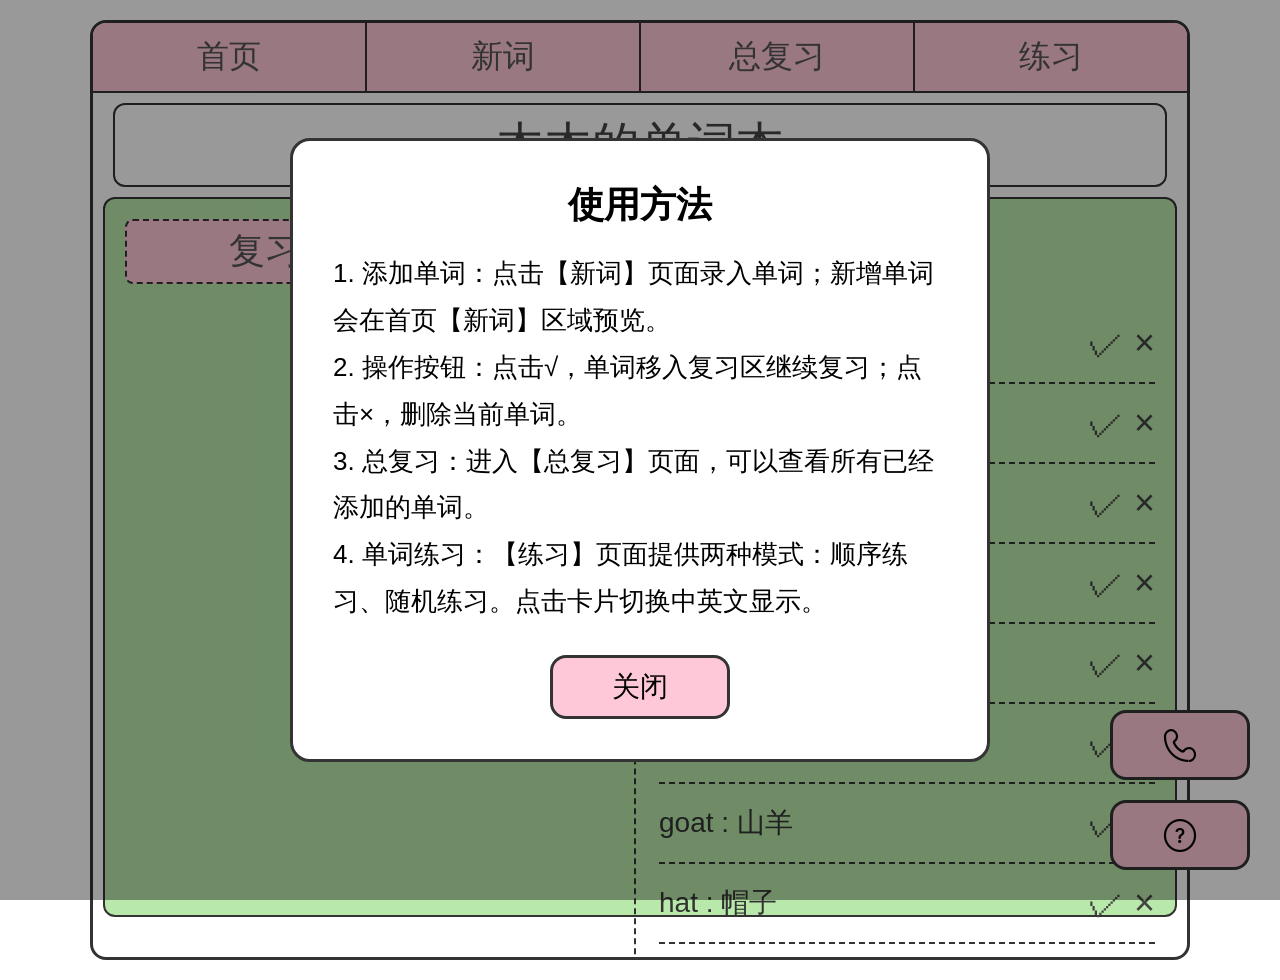
==== mumu's Word Book/index.html @ 25a127c1 "Add files via upload" ====
<!DOCTYPE html>
<html lang="zh-CN">
<head>
    <meta charset="UTF-8">
    <title>木木的单词本</title>
    <style>
        * {
            box-sizing: border-box;
            margin: 0;
            padding: 0;
            font-family: "Microsoft Yahei", sans-serif;
        }
        body {
            background-color: #fff;
            display: flex;
            justify-content: center;
            padding: 20px;
        }
        /* ========== iconfont 第一步 @font-face ========== */
        @font-face {
            font-family: 'iconfont';
            src: url('iconfont.ttf?t=1790061296110') format('truetype');
        }
        /* ========== iconfont 第二步 基础样式 ========== */
        .iconfont {
            font-family: "iconfont" !important;
            font-size: 36px;
            font-style: normal;
            -webkit-font-smoothing: antialiased;
            -moz-osx-font-smoothing: grayscale;
        }
        /* ========== 全局单词本容器 固定尺寸 ========== */
        .word-book {
            width: 1100px;
            height: 940px;
            border: 3px solid #333;
            border-radius: 16px;
            overflow: hidden;
            position: relative;
        }
        /* 顶部导航栏 */
        .nav-bar {
            display: flex;
            border-bottom: 2px solid #333;
        }
        .nav-item {
            flex: 1;
            text-align: center;
            padding: 12px 0;
            background-color: #ffc8d8;
            border-right:2px solid #333;
            cursor:pointer;
            transition: transform 0.12s;
        }
        .nav-item:active{
            transform: scale(0.96);
        }
        .nav-item:last-child{
            border-right:none;
        }
        .nav-item span{
            font-size: 32px;
            color:#555555;
            text-decoration: none;
            display:block;
        }
        /* 标题框 */
        .title-box{
            margin:10px 20px;
            border:2px solid #333;
            border-radius:12px;
            text-align:center;
            padding:8px;
        }
        .title-box span{
            font-size:48px;
            color:#444;
        }
        /* 主体绿色区域 */
        .content-wrap{
            background-color:#b8e9aa;
            margin:0 10px 10px;
            border:2px solid #333;
            border-radius:12px;
            height:720px;
            padding:20px;
        }
        /* ========== 首页单词列表页面 ========== */
        #page-home{
            display:block;
        }
        .two-col{
            display:grid;
            grid-template-columns: 1fr 1fr;
            gap:8px;
            height:100%;
        }
        .tab-label{
            width: 280px;
            background:#ffc8d8;
            border:2px dashed #333;
            border-radius:8px;
            text-align:center;
            padding:6px 0;
            margin-bottom:20px;
            cursor:pointer;
            transition: transform 0.12s;
        }
        .tab-label:active{
            transform: scale(0.96);
        }
        .tab-label span{
            font-size:36px;
            color:#555555;
        }
        .col-left{
            border-right:2px dashed #333;
            padding-right:15px;
        }
        .col-right{
            padding-left:15px;
        }
        .word-row{
            display:flex;
            justify-content: space-between;
            border-bottom:2px dashed #333;
            height:80px;
            align-items:center;
            font-size:28px;
            color:#333;
        }
        .check-mark{
            font-size:36px;
            color:#444;
        }
        .check-mark span{
            cursor:pointer;
        }
        .check-mark span:active{
            transform: scale(0.9);
            display:inline-block;
        }
        /* ========== 添加新词页面 ========== */
        #page-add{
            display:none;
            height:100%;
            display:flex;
            flex-direction: column;
            align-items: center;
            gap: 36px;
            padding:40px 60px;
        }
        .pink-item {
            width: 80%;
            background-color: #ffc8d8;
            border: 3px solid #222;
            border-radius: 20px;
            font-size: 48px;
            color: #444;
            padding: 12px 24px;
            text-align: center;
            transition: transform 0.15s ease;
            cursor:pointer;
        }
        .pink-item:active {
            transform: scale(0.96);
        }
        .pink-input {
            width: 80%;
            text-align: left;
            outline: none;
            border:3px solid #222;
            background:transparent;
            border-radius:20px;
            font-size:48px;
            padding:12px 24px;
        }
        /* 重复输入 绿色边框样式 */
        .pink-input.duplicate{
            border-color:green;
        }
        .btn-group {
            width: 100%;
            display: flex;
            justify-content: flex-end;
            gap: 30px;
            padding-right: 40px;
            margin-top:20px;
        }
        .btn-group .pink-item {
            width: 220px;
        }
        /* ========== 总复习页面 ========== */
        #page-review{
            display:none;
            height:100%;
            display:flex;
            flex-direction: column;
            align-items:center;
        }
        .review-title{
            width: 280px;
            background:#ffc8d8;
            border:2px dashed #333;
            border-radius:8px;
            text-align:center;
            padding:6px 0;
            margin-bottom:20px;
        }
        .review-title span{
            font-size:36px;
            color:#555555;
        }
        .review-word-container{
            width:100%;
            height:calc(100% - 80px);
            overflow-y:auto;
            padding:0 20px;
        }
        /* ========== 练习页面 ========== */
        #page-practice{
            display:none;
            height:100%;
            display:flex;
            flex-direction: column;
            align-items:center;
            gap:24px;
        }
        .practice-title{
            width: 280px;
            background:#ffc8d8;
            border:2px dashed #333;
            border-radius:8px;
            text-align:center;
            padding:6px 0;
        }
        .practice-title span{
            font-size:36px;
            color:#555555;
        }
        .practice-buttons{
            display:flex;
            gap:30px;
        }
        .practice-btn{
            width:200px;
            background:#ffc8d8;
            border: 3px solid #222;
            border-radius:20px;
            font-size:36px;
            color:#444;
            padding:10px;
            cursor:pointer;
            transition: transform 0.15s;
        }
        .practice-btn:active{
            transform:scale(0.96);
        }
        .practice-card-wrap{
            width:100%;
            flex-grow:1;
            overflow-y:auto;
            padding:0 30px;
        }
        .practice-card{
            background:#ffc8d8;
            border:3px solid #222;
            border-radius:16px;
            font-size:32px;
            color:#444;
            text-align:center;
            padding:20px;
            margin-bottom:16px;
            cursor:pointer;
            transition: transform 0.12s;
        }
        .practice-card:active{
            transform:scale(0.97);
        }

        /* ========== 右下角悬浮图标按钮 适配iconfont，居中 ========== */
        .contact-float{
            position: fixed;
            right:30px;
            bottom:120px;
            width:140px;
            height:70px;
            background:#ffc8d8;
            border:3px solid #333;
            border-radius:16px;
            display:flex;
            justify-content:center;
            align-items:center;
            cursor:pointer;
            transition: transform 0.12s;
            z-index:999;
        }
        .contact-float:active{
            transform:scale(0.96);
        }
        .help-float{
            position: fixed;
            right:30px;
            bottom:30px;
            width:140px;
            height:70px;
            background:#ffc8d8;
            border:3px solid #333;
            border-radius:16px;
            display:flex;
            justify-content:center;
            align-items:center;
            cursor:pointer;
            transition: transform 0.12s;
            z-index:999;
        }
        .help-float:active{
            transform:scale(0.96);
        }
        /* 弹窗遮罩层 */
        .mask{
            position:fixed;
            left:0;
            top:0;
            width:100vw;
            height:100vh;
            background:rgba(0,0,0,0.4);
            z-index:1000;
            display:none;
            justify-content:center;
            align-items:center;
        }
        /* 联系弹窗盒子 */
        .contact-modal{
            width:520px;
            background:#fff;
            border:3px solid #333;
            border-radius:20px;
            padding:40px;
            text-align:center;
        }
        .contact-modal h3{
            font-size:36px;
            margin-bottom:30px;
            color:#333;
        }
        .contact-modal p{
            font-size:30px;
            margin:16px 0;
        }
        /* 使用说明弹窗 */
        .help-modal{
            width:700px;
            background:#fff;
            border:3px solid #333;
            border-radius:20px;
            padding:40px;
        }
        .help-modal h3{
            font-size:36px;
            margin-bottom:20px;
            text-align:center;
        }
        .help-modal p{
            font-size:26px;
            line-height: 1.8;
        }
        .close-modal{
            margin-top:30px;
            width:180px;
            padding:10px;
            background:#ffc8d8;
            border:3px solid #333;
            border-radius:16px;
            font-size:28px;
            cursor:pointer;
            display:block;
            margin-left:auto;
            margin-right:auto;
        }
        .close-modal:active{
            transform:scale(0.96);
        }
    </style>
</head>
<body>
<div class="word-book">
    <!--顶部导航【复习改成总复习】-->
    <div class="nav-bar">
        <div class="nav-item" onclick="showPage('home')"><span>首页</span></div>
        <div class="nav-item" onclick="showPage('add')"><span>新词</span></div>
        <div class="nav-item" onclick="showPage('review')"><span>总复习</span></div>
        <div class="nav-item" onclick="showPage('practice')"><span>练习</span></div>
    </div>
    <!--标题-->
    <div class="title-box">
        <span>木木的单词本</span>
    </div>

    <!-- 内容区域 -->
    <div class="content-wrap">
        <!--首页 单词列表页 -->
        <div id="page-home">
            <div class="two-col">
                <div class="col-left">
                    <div class="tab-label"><span>复习</span></div>
                    <div id="home-review-list">
                        <!--首页复习单词js自动渲染-->
                    </div>
                </div>
                <div class="col-right">
                    <div class="tab-label"><span>新词</span></div>
                    <div id="home-new-list">
                        <!--首页新词js自动渲染-->
                    </div>
                </div>
            </div>
        </div>

        <!-- 添加新词页面 -->
        <div id="page-add" style="display:none">
            <div class="pink-item">加新词</div>
            <input class="pink-input" id="engInput" placeholder="英文">
            <input class="pink-input" id="chnInput" placeholder="中文">
            <div class="btn-group">
                <button class="pink-item" onclick="clearInput()">删除</button>
                <button class="pink-item" onclick="addWord()">添加</button>
            </div>
        </div>

        <!--总复习页面：展示全部单词 -->
        <div id="page-review" style="display:none">
            <div class="review-title">
                <span>总复习</span>
            </div>
            <div class="review-word-container" id="all-word-list">
                <!--所有单词在这里渲染-->
            </div>
        </div>

        <!--练习页面 -->
        <div id="page-practice" style="display:none">
            <div class="practice-title">
                <span>单词练习</span>
            </div>
            <div class="practice-buttons">
                <button class="practice-btn" onclick="getOrderWords()">顺序</button>
                <button class="practice-btn" onclick="getRandomWords()">随机</button>
            </div>
            <div class="practice-card-wrap" id="practice-container">
                <!--练习单词卡片渲染区域-->
            </div>
        </div>

    </div>
</div>

<!-- 第三步：使用Unicode编码 iconfont图标 -->
<div class="contact-float" onclick="openContactModal()">
    <span class="iconfont">&#xe601;</span>
</div>
<div class="help-float" onclick="openHelpModal()">
    <span class="iconfont">&#xe608;</span>
</div>

<!--弹窗遮罩-->
<div class="mask" id="contactMask">
    <div class="contact-modal">
        <h3>联系方式</h3>
        <p>开发者：罗利林</p>
        <p>电话：18788643792</p>
        <p>邮箱：486141385@qq.con</p>
        <button class="close-modal" onclick="closeContactModal()">关闭</button>
    </div>
</div>
<div class="mask" id="helpMask">
    <div class="help-modal">
        <h3>使用方法</h3>
        <p>1. 添加单词：点击【新词】页面录入单词；新增单词会在首页【新词】区域预览。</p>
        <p>2. 操作按钮：点击√，单词移入复习区继续复习；点击×，删除当前单词。</p>
        <p>3. 总复习：进入【总复习】页面，可以查看所有已经添加的单词。</p>
        <p>4. 单词练习：【练习】页面提供两种模式：顺序练习、随机练习。点击卡片切换中英文显示。</p>
        <button class="close-modal" onclick="closeHelpModal()">关闭</button>
    </div>
</div>

<script>
    // ========== 本地存储工具函数 ==========
    const STORAGE_KEY = "mumu_wordbook";
    function getWords(){
        const raw = localStorage.getItem(STORAGE_KEY);
        return raw ? JSON.parse(raw) : [];
    }
    function saveWords(arr){
        localStorage.setItem(STORAGE_KEY, JSON.stringify(arr));
    }

    // ========== 页面切换 ==========
    function showPage(pageName){
        const pageHome = document.getElementById("page-home");
        const pageAdd = document.getElementById("page-add");
        const pageReview = document.getElementById("page-review");
        const pagePractice = document.getElementById("page-practice");

        pageHome.style.display = "none";
        pageAdd.style.display = "none";
        pageReview.style.display = "none";
        pagePractice.style.display = "none";

        if(pageName === "home"){
            pageHome.style.display = "block";
            renderHomeList();
        }else if(pageName === "add"){
            pageAdd.style.display = "flex";
            //切换到新词页面，清除绿色高亮
            clearInputHighlight();
        }else if(pageName === "review"){
            pageReview.style.display = "flex";
            renderAllWordList();
        }else if(pageName === "practice"){
            pagePractice.style.display = "flex";
        }
    }

    // 清除输入框绿色边框
    function clearInputHighlight(){
        const eng = document.getElementById("engInput");
        const chn = document.getElementById("chnInput");
        eng.classList.remove("duplicate");
        chn.classList.remove("duplicate");
    }

    // ========== 添加单词【新增单词默认 status:new，进入首页新词栏】 ==========
    function addWord(){
        const engInput = document.getElementById("engInput");
        const chnInput = document.getElementById("chnInput");
        const eng = engInput.value.trim();
        const chn = chnInput.value.trim();

        clearInputHighlight();

        if(!eng || !chn){
            alert("英文和中文不能为空！");
            return;
        }
        const words = getWords();
        // 判断是否存在完全相同英文+中文的单词
        const isDuplicate = words.some(w=> w.english === eng && w.chinese === chn);
        if(isDuplicate){
            alert("添加失败，该单词已存在");
            engInput.classList.add("duplicate");
            chnInput.classList.add("duplicate");
            return;
        }

        words.push({
            english: eng,
            chinese: chn,
            status:"new"
        });
        saveWords(words);
        clearInput();
        alert("添加成功！");
        showPage("home");
    }
    //清空输入框
    function clearInput(){
        document.getElementById("engInput").value = "";
        document.getElementById("chnInput").value = "";
        clearInputHighlight();
    }

    // ========== 单词状态跳转逻辑 ==========
    function wordCheck(index){
        const words = getWords();
        const word = words[index];
        if(word.status === "new"){
            //新词栏点√ → 移动到首页复习栏 status:review
            word.status = "review";
        }else if(word.status === "review"){
            //首页复习栏点√ → 完成，status:finished，首页不再出现
            word.status = "finished";
        }
        saveWords(words);
        renderHomeList();
        renderAllWordList();
    }
    //删除单词
    function deleteWord(index){
        const words = getWords();
        words.splice(index,1);
        saveWords(words);
        renderHomeList();
        renderAllWordList();
    }

    // 首页左右两栏渲染：只展示 new 和 review 的单词，finished不显示在首页
    function renderHomeList(){
        const words = getWords();
        const reviewDom = document.getElementById("home-review-list");
        const newDom = document.getElementById("home-new-list");
        reviewDom.innerHTML = "";
        newDom.innerHTML = "";

        words.forEach((item,index)=>{
            const row = document.createElement("div");
            row.className = "word-row";
            row.innerHTML = `
                <span>${item.english} : ${item.chinese}</span>
                <span class="check-mark">
                    <span onclick="wordCheck(${index})">✓</span>
                    <span onclick="deleteWord(${index})"> ×</span>
                </span>
            `;
            if(item.status === "new"){
                newDom.appendChild(row);
            }else if(item.status === "review"){
                reviewDom.appendChild(row);
            }
        })
    }

    // ========== 总复习页面：渲染【全部单词】不管任何状态 ==========
    function renderAllWordList(){
        const words = getWords();
        const container = document.getElementById("all-word-list");
        container.innerHTML = "";

        words.forEach((item,index)=>{
            const row = document.createElement("div");
            row.className = "word-row";
            row.innerHTML = `
                <span>${item.english} : ${item.chinese}</span>
                <span class="check-mark">
                    <span onclick="deleteWord(${index})">×</span>
                </span>
            `;
            container.appendChild(row);
        })
    }

    // ========== 练习页面功能（练习读取全部单词） ==========
    // 顺序取前10个单词
    function getOrderWords(){
        const allWords = getWords();
        if(allWords.length === 0){
            alert("还没有单词，请先添加单词！");
            return;
        }
        const pickWords = allWords.slice(0,10);
        renderPracticeCard(pickWords);
    }
    //随机抽取10个不重复单词
    function getRandomWords(){
        const allWords = getWords();
        if(allWords.length === 0){
            alert("还没有单词，请先添加单词！");
        }
        //打乱数组
        const shuffleArr = [...allWords].sort(()=> Math.random()-0.5);
        const pickWords = shuffleArr.slice(0,10);
        renderPracticeCard(pickWords);
    }
    //渲染练习卡片，点击卡片切换显示英文/中文
    function renderPracticeCard(wordList){
        const container = document.getElementById("practice-container");
        container.innerHTML = "";
        wordList.forEach(word=>{
            let showEng = true;
            const card = document.createElement("div");
            card.className = "practice-card";
            card.innerText = word.english;
            card.onclick = function(){
                showEng = !showEng;
                card.innerText = showEng ? word.english : word.chinese;
            }
            container.appendChild(card);
        })
    }

    // ========== 联系弹窗JS函数 ==========
    function openContactModal(){
        document.getElementById("contactMask").style.display = "flex";
    }
    function closeContactModal(){
        document.getElementById("contactMask").style.display = "none";
    }
    //使用说明弹窗函数
    function openHelpModal(){
        document.getElementById("helpMask").style.display = "flex";
    }
    function closeHelpModal(){
        document.getElementById("helpMask").style.display = "none";
    }

    // 页面初始化，进入页面立刻弹出使用说明弹窗
    window.onload = function(){
        const initWords = getWords();
        if(initWords.length === 0){
            const demoList = [
                {english:"apple",chinese:"苹果",status:"new"},
                {english:"banana",chinese:"香蕉",status:"new"},
                {english:"cat",chinese:"猫",status:"new"},
                {english:"dog",chinese:"狗",status:"new"},
                {english:"egg",chinese:"鸡蛋",status:"new"},
                {english:"fish",chinese:"鱼",status:"new"},
                {english:"goat",chinese:"山羊",status:"new"},
                {english:"hat",chinese:"帽子",status:"new"},
                {english:"ice",chinese:"冰",status:"new"},
                {english:"juice",chinese:"果汁",status:"new"},
            ];
            saveWords(demoList);
        }

        showPage("home");
        openHelpModal();
    }
</script>
</body>
</html>
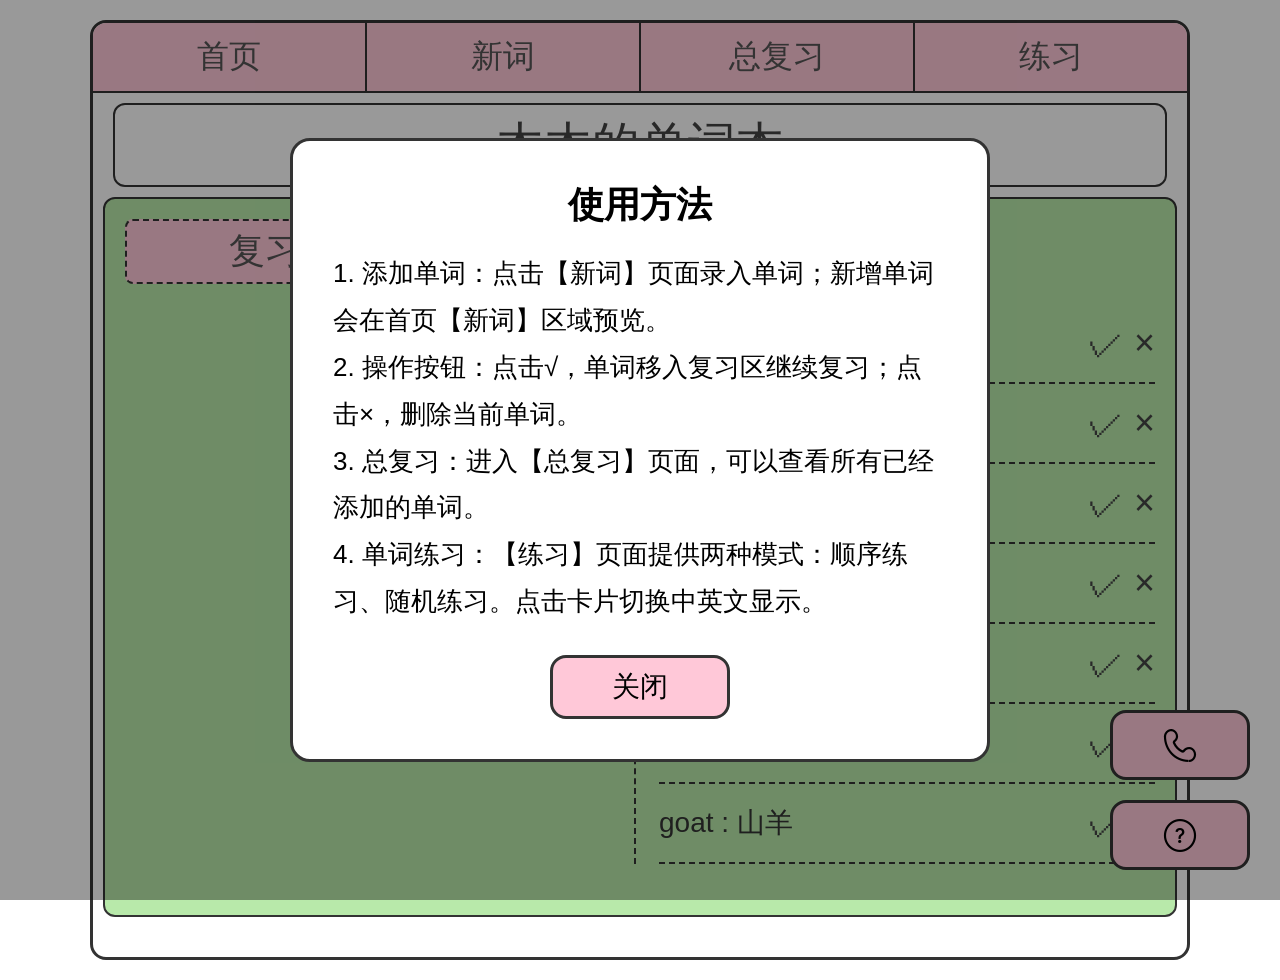
==== commit 207a96c0: "Add files via upload" ====
--- a/mumu's Word Book/index.html
+++ b/mumu's Word Book/index.html
@@ -3,385 +3,7 @@
 <head>
     <meta charset="UTF-8">
     <title>木木的单词本</title>
-    <style>
-        * {
-            box-sizing: border-box;
-            margin: 0;
-            padding: 0;
-            font-family: "Microsoft Yahei", sans-serif;
-        }
-        body {
-            background-color: #fff;
-            display: flex;
-            justify-content: center;
-            padding: 20px;
-        }
-        /* ========== iconfont 第一步 @font-face ========== */
-        @font-face {
-            font-family: 'iconfont';
-            src: url('iconfont.ttf?t=1790061296110') format('truetype');
-        }
-        /* ========== iconfont 第二步 基础样式 ========== */
-        .iconfont {
-            font-family: "iconfont" !important;
-            font-size: 36px;
-            font-style: normal;
-            -webkit-font-smoothing: antialiased;
-            -moz-osx-font-smoothing: grayscale;
-        }
-        /* ========== 全局单词本容器 固定尺寸 ========== */
-        .word-book {
-            width: 1100px;
-            height: 940px;
-            border: 3px solid #333;
-            border-radius: 16px;
-            overflow: hidden;
-            position: relative;
-        }
-        /* 顶部导航栏 */
-        .nav-bar {
-            display: flex;
-            border-bottom: 2px solid #333;
-        }
-        .nav-item {
-            flex: 1;
-            text-align: center;
-            padding: 12px 0;
-            background-color: #ffc8d8;
-            border-right:2px solid #333;
-            cursor:pointer;
-            transition: transform 0.12s;
-        }
-        .nav-item:active{
-            transform: scale(0.96);
-        }
-        .nav-item:last-child{
-            border-right:none;
-        }
-        .nav-item span{
-            font-size: 32px;
-            color:#555555;
-            text-decoration: none;
-            display:block;
-        }
-        /* 标题框 */
-        .title-box{
-            margin:10px 20px;
-            border:2px solid #333;
-            border-radius:12px;
-            text-align:center;
-            padding:8px;
-        }
-        .title-box span{
-            font-size:48px;
-            color:#444;
-        }
-        /* 主体绿色区域 */
-        .content-wrap{
-            background-color:#b8e9aa;
-            margin:0 10px 10px;
-            border:2px solid #333;
-            border-radius:12px;
-            height:720px;
-            padding:20px;
-        }
-        /* ========== 首页单词列表页面 ========== */
-        #page-home{
-            display:block;
-        }
-        .two-col{
-            display:grid;
-            grid-template-columns: 1fr 1fr;
-            gap:8px;
-            height:100%;
-        }
-        .tab-label{
-            width: 280px;
-            background:#ffc8d8;
-            border:2px dashed #333;
-            border-radius:8px;
-            text-align:center;
-            padding:6px 0;
-            margin-bottom:20px;
-            cursor:pointer;
-            transition: transform 0.12s;
-        }
-        .tab-label:active{
-            transform: scale(0.96);
-        }
-        .tab-label span{
-            font-size:36px;
-            color:#555555;
-        }
-        .col-left{
-            border-right:2px dashed #333;
-            padding-right:15px;
-        }
-        .col-right{
-            padding-left:15px;
-        }
-        .word-row{
-            display:flex;
-            justify-content: space-between;
-            border-bottom:2px dashed #333;
-            height:80px;
-            align-items:center;
-            font-size:28px;
-            color:#333;
-        }
-        .check-mark{
-            font-size:36px;
-            color:#444;
-        }
-        .check-mark span{
-            cursor:pointer;
-        }
-        .check-mark span:active{
-            transform: scale(0.9);
-            display:inline-block;
-        }
-        /* ========== 添加新词页面 ========== */
-        #page-add{
-            display:none;
-            height:100%;
-            display:flex;
-            flex-direction: column;
-            align-items: center;
-            gap: 36px;
-            padding:40px 60px;
-        }
-        .pink-item {
-            width: 80%;
-            background-color: #ffc8d8;
-            border: 3px solid #222;
-            border-radius: 20px;
-            font-size: 48px;
-            color: #444;
-            padding: 12px 24px;
-            text-align: center;
-            transition: transform 0.15s ease;
-            cursor:pointer;
-        }
-        .pink-item:active {
-            transform: scale(0.96);
-        }
-        .pink-input {
-            width: 80%;
-            text-align: left;
-            outline: none;
-            border:3px solid #222;
-            background:transparent;
-            border-radius:20px;
-            font-size:48px;
-            padding:12px 24px;
-        }
-        /* 重复输入 绿色边框样式 */
-        .pink-input.duplicate{
-            border-color:green;
-        }
-        .btn-group {
-            width: 100%;
-            display: flex;
-            justify-content: flex-end;
-            gap: 30px;
-            padding-right: 40px;
-            margin-top:20px;
-        }
-        .btn-group .pink-item {
-            width: 220px;
-        }
-        /* ========== 总复习页面 ========== */
-        #page-review{
-            display:none;
-            height:100%;
-            display:flex;
-            flex-direction: column;
-            align-items:center;
-        }
-        .review-title{
-            width: 280px;
-            background:#ffc8d8;
-            border:2px dashed #333;
-            border-radius:8px;
-            text-align:center;
-            padding:6px 0;
-            margin-bottom:20px;
-        }
-        .review-title span{
-            font-size:36px;
-            color:#555555;
-        }
-        .review-word-container{
-            width:100%;
-            height:calc(100% - 80px);
-            overflow-y:auto;
-            padding:0 20px;
-        }
-        /* ========== 练习页面 ========== */
-        #page-practice{
-            display:none;
-            height:100%;
-            display:flex;
-            flex-direction: column;
-            align-items:center;
-            gap:24px;
-        }
-        .practice-title{
-            width: 280px;
-            background:#ffc8d8;
-            border:2px dashed #333;
-            border-radius:8px;
-            text-align:center;
-            padding:6px 0;
-        }
-        .practice-title span{
-            font-size:36px;
-            color:#555555;
-        }
-        .practice-buttons{
-            display:flex;
-            gap:30px;
-        }
-        .practice-btn{
-            width:200px;
-            background:#ffc8d8;
-            border: 3px solid #222;
-            border-radius:20px;
-            font-size:36px;
-            color:#444;
-            padding:10px;
-            cursor:pointer;
-            transition: transform 0.15s;
-        }
-        .practice-btn:active{
-            transform:scale(0.96);
-        }
-        .practice-card-wrap{
-            width:100%;
-            flex-grow:1;
-            overflow-y:auto;
-            padding:0 30px;
-        }
-        .practice-card{
-            background:#ffc8d8;
-            border:3px solid #222;
-            border-radius:16px;
-            font-size:32px;
-            color:#444;
-            text-align:center;
-            padding:20px;
-            margin-bottom:16px;
-            cursor:pointer;
-            transition: transform 0.12s;
-        }
-        .practice-card:active{
-            transform:scale(0.97);
-        }
-
-        /* ========== 右下角悬浮图标按钮 适配iconfont，居中 ========== */
-        .contact-float{
-            position: fixed;
-            right:30px;
-            bottom:120px;
-            width:140px;
-            height:70px;
-            background:#ffc8d8;
-            border:3px solid #333;
-            border-radius:16px;
-            display:flex;
-            justify-content:center;
-            align-items:center;
-            cursor:pointer;
-            transition: transform 0.12s;
-            z-index:999;
-        }
-        .contact-float:active{
-            transform:scale(0.96);
-        }
-        .help-float{
-            position: fixed;
-            right:30px;
-            bottom:30px;
-            width:140px;
-            height:70px;
-            background:#ffc8d8;
-            border:3px solid #333;
-            border-radius:16px;
-            display:flex;
-            justify-content:center;
-            align-items:center;
-            cursor:pointer;
-            transition: transform 0.12s;
-            z-index:999;
-        }
-        .help-float:active{
-            transform:scale(0.96);
-        }
-        /* 弹窗遮罩层 */
-        .mask{
-            position:fixed;
-            left:0;
-            top:0;
-            width:100vw;
-            height:100vh;
-            background:rgba(0,0,0,0.4);
-            z-index:1000;
-            display:none;
-            justify-content:center;
-            align-items:center;
-        }
-        /* 联系弹窗盒子 */
-        .contact-modal{
-            width:520px;
-            background:#fff;
-            border:3px solid #333;
-            border-radius:20px;
-            padding:40px;
-            text-align:center;
-        }
-        .contact-modal h3{
-            font-size:36px;
-            margin-bottom:30px;
-            color:#333;
-        }
-        .contact-modal p{
-            font-size:30px;
-            margin:16px 0;
-        }
-        /* 使用说明弹窗 */
-        .help-modal{
-            width:700px;
-            background:#fff;
-            border:3px solid #333;
-            border-radius:20px;
-            padding:40px;
-        }
-        .help-modal h3{
-            font-size:36px;
-            margin-bottom:20px;
-            text-align:center;
-        }
-        .help-modal p{
-            font-size:26px;
-            line-height: 1.8;
-        }
-        .close-modal{
-            margin-top:30px;
-            width:180px;
-            padding:10px;
-            background:#ffc8d8;
-            border:3px solid #333;
-            border-radius:16px;
-            font-size:28px;
-            cursor:pointer;
-            display:block;
-            margin-left:auto;
-            margin-right:auto;
-        }
-        .close-modal:active{
-            transform:scale(0.96);
-        }
-    </style>
+    <link rel="stylesheet" href="style.css">
 </head>
 <body>
 <div class="word-book">
@@ -484,237 +106,6 @@
     </div>
 </div>
 
-<script>
-    // ========== 本地存储工具函数 ==========
-    const STORAGE_KEY = "mumu_wordbook";
-    function getWords(){
-        const raw = localStorage.getItem(STORAGE_KEY);
-        return raw ? JSON.parse(raw) : [];
-    }
-    function saveWords(arr){
-        localStorage.setItem(STORAGE_KEY, JSON.stringify(arr));
-    }
-
-    // ========== 页面切换 ==========
-    function showPage(pageName){
-        const pageHome = document.getElementById("page-home");
-        const pageAdd = document.getElementById("page-add");
-        const pageReview = document.getElementById("page-review");
-        const pagePractice = document.getElementById("page-practice");
-
-        pageHome.style.display = "none";
-        pageAdd.style.display = "none";
-        pageReview.style.display = "none";
-        pagePractice.style.display = "none";
-
-        if(pageName === "home"){
-            pageHome.style.display = "block";
-            renderHomeList();
-        }else if(pageName === "add"){
-            pageAdd.style.display = "flex";
-            //切换到新词页面，清除绿色高亮
-            clearInputHighlight();
-        }else if(pageName === "review"){
-            pageReview.style.display = "flex";
-            renderAllWordList();
-        }else if(pageName === "practice"){
-            pagePractice.style.display = "flex";
-        }
-    }
-
-    // 清除输入框绿色边框
-    function clearInputHighlight(){
-        const eng = document.getElementById("engInput");
-        const chn = document.getElementById("chnInput");
-        eng.classList.remove("duplicate");
-        chn.classList.remove("duplicate");
-    }
-
-    // ========== 添加单词【新增单词默认 status:new，进入首页新词栏】 ==========
-    function addWord(){
-        const engInput = document.getElementById("engInput");
-        const chnInput = document.getElementById("chnInput");
-        const eng = engInput.value.trim();
-        const chn = chnInput.value.trim();
-
-        clearInputHighlight();
-
-        if(!eng || !chn){
-            alert("英文和中文不能为空！");
-            return;
-        }
-        const words = getWords();
-        // 判断是否存在完全相同英文+中文的单词
-        const isDuplicate = words.some(w=> w.english === eng && w.chinese === chn);
-        if(isDuplicate){
-            alert("添加失败，该单词已存在");
-            engInput.classList.add("duplicate");
-            chnInput.classList.add("duplicate");
-            return;
-        }
-
-        words.push({
-            english: eng,
-            chinese: chn,
-            status:"new"
-        });
-        saveWords(words);
-        clearInput();
-        alert("添加成功！");
-        showPage("home");
-    }
-    //清空输入框
-    function clearInput(){
-        document.getElementById("engInput").value = "";
-        document.getElementById("chnInput").value = "";
-        clearInputHighlight();
-    }
-
-    // ========== 单词状态跳转逻辑 ==========
-    function wordCheck(index){
-        const words = getWords();
-        const word = words[index];
-        if(word.status === "new"){
-            //新词栏点√ → 移动到首页复习栏 status:review
-            word.status = "review";
-        }else if(word.status === "review"){
-            //首页复习栏点√ → 完成，status:finished，首页不再出现
-            word.status = "finished";
-        }
-        saveWords(words);
-        renderHomeList();
-        renderAllWordList();
-    }
-    //删除单词
-    function deleteWord(index){
-        const words = getWords();
-        words.splice(index,1);
-        saveWords(words);
-        renderHomeList();
-        renderAllWordList();
-    }
-
-    // 首页左右两栏渲染：只展示 new 和 review 的单词，finished不显示在首页
-    function renderHomeList(){
-        const words = getWords();
-        const reviewDom = document.getElementById("home-review-list");
-        const newDom = document.getElementById("home-new-list");
-        reviewDom.innerHTML = "";
-        newDom.innerHTML = "";
-
-        words.forEach((item,index)=>{
-            const row = document.createElement("div");
-            row.className = "word-row";
-            row.innerHTML = `
-                <span>${item.english} : ${item.chinese}</span>
-                <span class="check-mark">
-                    <span onclick="wordCheck(${index})">✓</span>
-                    <span onclick="deleteWord(${index})"> ×</span>
-                </span>
-            `;
-            if(item.status === "new"){
-                newDom.appendChild(row);
-            }else if(item.status === "review"){
-                reviewDom.appendChild(row);
-            }
-        })
-    }
-
-    // ========== 总复习页面：渲染【全部单词】不管任何状态 ==========
-    function renderAllWordList(){
-        const words = getWords();
-        const container = document.getElementById("all-word-list");
-        container.innerHTML = "";
-
-        words.forEach((item,index)=>{
-            const row = document.createElement("div");
-            row.className = "word-row";
-            row.innerHTML = `
-                <span>${item.english} : ${item.chinese}</span>
-                <span class="check-mark">
-                    <span onclick="deleteWord(${index})">×</span>
-                </span>
-            `;
-            container.appendChild(row);
-        })
-    }
-
-    // ========== 练习页面功能（练习读取全部单词） ==========
-    // 顺序取前10个单词
-    function getOrderWords(){
-        const allWords = getWords();
-        if(allWords.length === 0){
-            alert("还没有单词，请先添加单词！");
-            return;
-        }
-        const pickWords = allWords.slice(0,10);
-        renderPracticeCard(pickWords);
-    }
-    //随机抽取10个不重复单词
-    function getRandomWords(){
-        const allWords = getWords();
-        if(allWords.length === 0){
-            alert("还没有单词，请先添加单词！");
-        }
-        //打乱数组
-        const shuffleArr = [...allWords].sort(()=> Math.random()-0.5);
-        const pickWords = shuffleArr.slice(0,10);
-        renderPracticeCard(pickWords);
-    }
-    //渲染练习卡片，点击卡片切换显示英文/中文
-    function renderPracticeCard(wordList){
-        const container = document.getElementById("practice-container");
-        container.innerHTML = "";
-        wordList.forEach(word=>{
-            let showEng = true;
-            const card = document.createElement("div");
-            card.className = "practice-card";
-            card.innerText = word.english;
-            card.onclick = function(){
-                showEng = !showEng;
-                card.innerText = showEng ? word.english : word.chinese;
-            }
-            container.appendChild(card);
-        })
-    }
-
-    // ========== 联系弹窗JS函数 ==========
-    function openContactModal(){
-        document.getElementById("contactMask").style.display = "flex";
-    }
-    function closeContactModal(){
-        document.getElementById("contactMask").style.display = "none";
-    }
-    //使用说明弹窗函数
-    function openHelpModal(){
-        document.getElementById("helpMask").style.display = "flex";
-    }
-    function closeHelpModal(){
-        document.getElementById("helpMask").style.display = "none";
-    }
-
-    // 页面初始化，进入页面立刻弹出使用说明弹窗
-    window.onload = function(){
-        const initWords = getWords();
-        if(initWords.length === 0){
-            const demoList = [
-                {english:"apple",chinese:"苹果",status:"new"},
-                {english:"banana",chinese:"香蕉",status:"new"},
-                {english:"cat",chinese:"猫",status:"new"},
-                {english:"dog",chinese:"狗",status:"new"},
-                {english:"egg",chinese:"鸡蛋",status:"new"},
-                {english:"fish",chinese:"鱼",status:"new"},
-                {english:"goat",chinese:"山羊",status:"new"},
-                {english:"hat",chinese:"帽子",status:"new"},
-                {english:"ice",chinese:"冰",status:"new"},
-                {english:"juice",chinese:"果汁",status:"new"},
-            ];
-            saveWords(demoList);
-        }
-
-        showPage("home");
-        openHelpModal();
-    }
-</script>
+<script src="script.js"></script>
 </body>
 </html>
--- a/mumu's Word Book/style.css
+++ b/mumu's Word Book/style.css
@@ -0,0 +1,377 @@
+* {
+    box-sizing: border-box;
+    margin: 0;
+    padding: 0;
+    font-family: "Microsoft Yahei", sans-serif;
+}
+body {
+    background-color: #fff;
+    display: flex;
+    justify-content: center;
+    padding: 20px;
+}
+/* ========== iconfont 第一步 @font-face ========== */
+@font-face {
+    font-family: 'iconfont';
+    src: url('iconfont.ttf?t=1790061296110') format('truetype');
+}
+/* ========== iconfont 第二步 基础样式 ========== */
+.iconfont {
+    font-family: "iconfont" !important;
+    font-size: 36px;
+    font-style: normal;
+    -webkit-font-smoothing: antialiased;
+    -moz-osx-font-smoothing: grayscale;
+}
+/* ========== 全局单词本容器 固定尺寸 ========== */
+.word-book {
+    width: 1100px;
+    height: 940px;
+    border: 3px solid #333;
+    border-radius: 16px;
+    overflow: hidden;
+    position: relative;
+}
+/* 顶部导航栏 */
+.nav-bar {
+    display: flex;
+    border-bottom: 2px solid #333;
+}
+.nav-item {
+    flex: 1;
+    text-align: center;
+    padding: 12px 0;
+    background-color: #ffc8d8;
+    border-right:2px solid #333;
+    cursor:pointer;
+    transition: transform 0.12s;
+}
+.nav-item:active{
+    transform: scale(0.96);
+}
+.nav-item:last-child{
+    border-right:none;
+}
+.nav-item span{
+    font-size: 32px;
+    color:#555555;
+    text-decoration: none;
+    display:block;
+}
+/* 标题框 */
+.title-box{
+    margin:10px 20px;
+    border:2px solid #333;
+    border-radius:12px;
+    text-align:center;
+    padding:8px;
+}
+.title-box span{
+    font-size:48px;
+    color:#444;
+}
+/* 主体绿色区域 */
+.content-wrap{
+    background-color:#b8e9aa;
+    margin:0 10px 10px;
+    border:2px solid #333;
+    border-radius:12px;
+    height:720px;
+    padding:20px;
+}
+/* ========== 首页单词列表页面 ========== */
+#page-home{
+    display:block;
+}
+.two-col{
+    display:grid;
+    grid-template-columns: 1fr 1fr;
+    gap:8px;
+    height:100%;
+}
+.tab-label{
+    width: 280px;
+    background:#ffc8d8;
+    border:2px dashed #333;
+    border-radius:8px;
+    text-align:center;
+    padding:6px 0;
+    margin-bottom:20px;
+    cursor:pointer;
+    transition: transform 0.12s;
+}
+.tab-label:active{
+    transform: scale(0.96);
+}
+.tab-label span{
+    font-size:36px;
+    color:#555555;
+}
+.col-left{
+    border-right:2px dashed #333;
+    padding-right:15px;
+}
+.col-right{
+    padding-left:15px;
+}
+.word-row{
+    display:flex;
+    justify-content: space-between;
+    border-bottom:2px dashed #333;
+    height:80px;
+    align-items:center;
+    font-size:28px;
+    color:#333;
+}
+.check-mark{
+    font-size:36px;
+    color:#444;
+}
+.check-mark span{
+    cursor:pointer;
+}
+.check-mark span:active{
+    transform: scale(0.9);
+    display:inline-block;
+}
+/* ========== 添加新词页面 ========== */
+#page-add{
+    display:none;
+    height:100%;
+    display:flex;
+    flex-direction: column;
+    align-items: center;
+    gap: 36px;
+    padding:40px 60px;
+}
+.pink-item {
+    width: 80%;
+    background-color: #ffc8d8;
+    border: 3px solid #222;
+    border-radius: 20px;
+    font-size: 48px;
+    color: #444;
+    padding: 12px 24px;
+    text-align: center;
+    transition: transform 0.15s ease;
+    cursor:pointer;
+}
+.pink-item:active {
+    transform: scale(0.96);
+}
+.pink-input {
+    width: 80%;
+    text-align: left;
+    outline: none;
+    border:3px solid #222;
+    background:transparent;
+    border-radius:20px;
+    font-size:48px;
+    padding:12px 24px;
+}
+/* 重复输入 绿色边框样式 */
+.pink-input.duplicate{
+    border-color:green;
+}
+.btn-group {
+    width: 100%;
+    display: flex;
+    justify-content: flex-end;
+    gap: 30px;
+    padding-right: 40px;
+    margin-top:20px;
+}
+.btn-group .pink-item {
+    width: 220px;
+}
+/* ========== 总复习页面 ========== */
+#page-review{
+    display:none;
+    height:100%;
+    display:flex;
+    flex-direction: column;
+    align-items:center;
+}
+.review-title{
+    width: 280px;
+    background:#ffc8d8;
+    border:2px dashed #333;
+    border-radius:8px;
+    text-align:center;
+    padding:6px 0;
+    margin-bottom:20px;
+}
+.review-title span{
+    font-size:36px;
+    color:#555555;
+}
+.review-word-container{
+    width:100%;
+    height:calc(100% - 80px);
+    overflow-y:auto;
+    padding:0 20px;
+}
+/* ========== 练习页面 ========== */
+#page-practice{
+    display:none;
+    height:100%;
+    display:flex;
+    flex-direction: column;
+    align-items:center;
+    gap:24px;
+}
+.practice-title{
+    width: 280px;
+    background:#ffc8d8;
+    border:2px dashed #333;
+    border-radius:8px;
+    text-align:center;
+    padding:6px 0;
+}
+.practice-title span{
+    font-size:36px;
+    color:#555555;
+}
+.practice-buttons{
+    display:flex;
+    gap:30px;
+}
+.practice-btn{
+    width:200px;
+    background:#ffc8d8;
+    border: 3px solid #222;
+    border-radius:20px;
+    font-size:36px;
+    color:#444;
+    padding:10px;
+    cursor:pointer;
+    transition: transform 0.15s;
+}
+.practice-btn:active{
+    transform:scale(0.96);
+}
+.practice-card-wrap{
+    width:100%;
+    flex-grow:1;
+    overflow-y:auto;
+    padding:0 30px;
+}
+.practice-card{
+    background:#ffc8d8;
+    border:3px solid #222;
+    border-radius:16px;
+    font-size:32px;
+    color:#444;
+    text-align:center;
+    padding:20px;
+    margin-bottom:16px;
+    cursor:pointer;
+    transition: transform 0.12s;
+}
+.practice-card:active{
+    transform:scale(0.97);
+}
+
+/* ========== 右下角悬浮图标按钮 适配iconfont，居中 ========== */
+.contact-float{
+    position: fixed;
+    right:30px;
+    bottom:120px;
+    width:140px;
+    height:70px;
+    background:#ffc8d8;
+    border:3px solid #333;
+    border-radius:16px;
+    display:flex;
+    justify-content:center;
+    align-items:center;
+    cursor:pointer;
+    transition: transform 0.12s;
+    z-index:999;
+}
+.contact-float:active{
+    transform:scale(0.96);
+}
+.help-float{
+    position: fixed;
+    right:30px;
+    bottom:30px;
+    width:140px;
+    height:70px;
+    background:#ffc8d8;
+    border:3px solid #333;
+    border-radius:16px;
+    display:flex;
+    justify-content:center;
+    align-items:center;
+    cursor:pointer;
+    transition: transform 0.12s;
+    z-index:999;
+}
+.help-float:active{
+    transform:scale(0.96);
+}
+/* 弹窗遮罩层 */
+.mask{
+    position:fixed;
+    left:0;
+    top:0;
+    width:100vw;
+    height:100vh;
+    background:rgba(0,0,0,0.4);
+    z-index:1000;
+    display:none;
+    justify-content:center;
+    align-items:center;
+}
+/* 联系弹窗盒子 */
+.contact-modal{
+    width:520px;
+    background:#fff;
+    border:3px solid #333;
+    border-radius:20px;
+    padding:40px;
+    text-align:center;
+}
+.contact-modal h3{
+    font-size:36px;
+    margin-bottom:30px;
+    color:#333;
+}
+.contact-modal p{
+    font-size:30px;
+    margin:16px 0;
+}
+/* 使用说明弹窗 */
+.help-modal{
+    width:700px;
+    background:#fff;
+    border:3px solid #333;
+    border-radius:20px;
+    padding:40px;
+}
+.help-modal h3{
+    font-size:36px;
+    margin-bottom:20px;
+    text-align:center;
+}
+.help-modal p{
+    font-size:26px;
+    line-height: 1.8;
+}
+.close-modal{
+    margin-top:30px;
+    width:180px;
+    padding:10px;
+    background:#ffc8d8;
+    border:3px solid #333;
+    border-radius:16px;
+    font-size:28px;
+    cursor:pointer;
+    display:block;
+    margin-left:auto;
+    margin-right:auto;
+}
+.close-modal:active{
+    transform:scale(0.96);
+}
